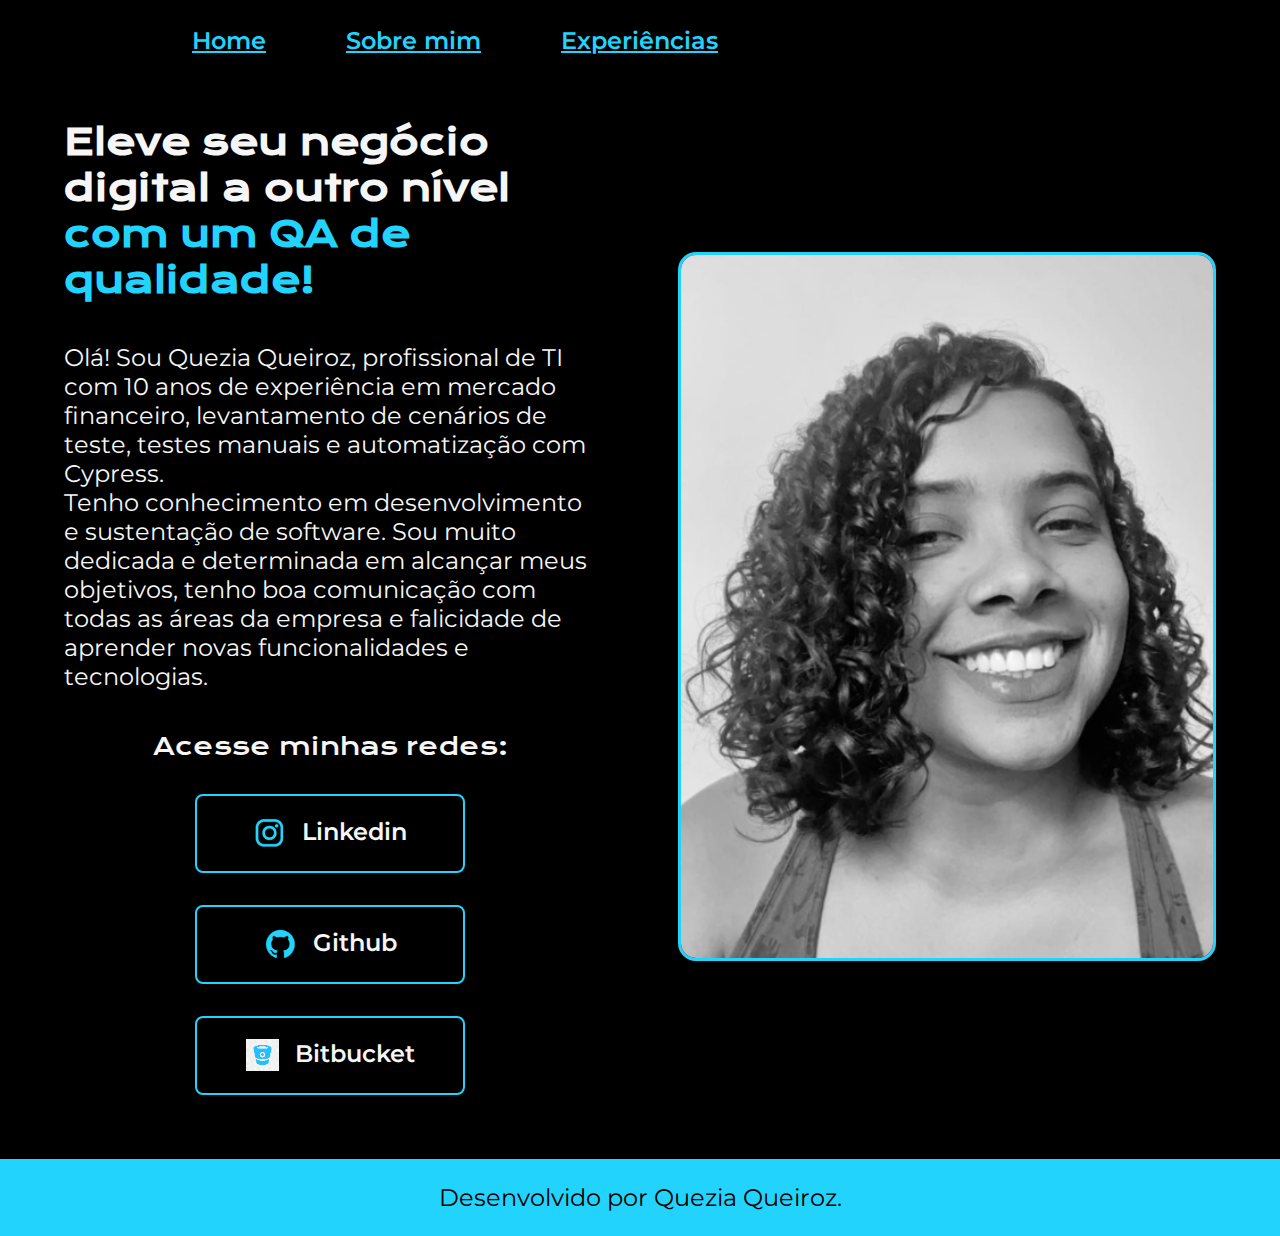
==== index.html @ b25a7604 "Add files via upload" ====
<!DOCTYPE html>
<html>
<head>
<title>Portfolio</title>
<link rel="stylesheet" href="./style/style.css">
</head>
<body>
    <header class="cabecalho" >
          <nav class="cabecalho__menu">
            <a class="cabecalho__menu__link" href="index.html">Home</a>
            <a class="cabecalho__menu__link" href="about.html">Sobre mim</a>
            <a class="cabecalho__menu__link" href="work_experiences.html">Experiências</a>

        </nav>
    </header>
    <main class ="apresentacao">
        <section class ="apresentacao__conteudo">
            <h1 class ="apresentacao__conteudo__titulo">Eleve seu negócio digital a outro nível <strong class ="titulo-destaque">com um QA de qualidade!</strong></h1>
            <p class ="apresentacao__conteudo__titulo__texto"> Olá! Sou Quezia Queiroz, 
            profissional de TI com 10 anos de experiência em mercado financeiro, levantamento de cenários de teste, testes manuais e automatização com Cypress. 
            <br>
            Tenho conhecimento em desenvolvimento e sustentação de software. Sou muito dedicada e determinada em alcançar meus objetivos, tenho boa comunicação com todas as áreas da empresa e falicidade de aprender novas funcionalidades e tecnologias.
            </p>
            <div class="apresentacao__links"> 
                <h2 class ="apresentacao__links__subtitulo">Acesse minhas redes:</h2>
                <a class="apresentacao__links__link" href="https://www.linkedin.com/in/quezia-dos-santos-queiroz-b22449117/">
                    <img src="./assets/instagram.png">
                    Linkedin
                </a>
                <a class="apresentacao__links__link"href="https://github.com/queziaqueiroz">
                    <img src="./assets/github.png">
                    Github
                </a>
                <a class="apresentacao__links__link"href="https://bitbucket.org/queziaqueiroz/">
                    <img src="./assets/bit_resized.png">
                    Bitbucket
                </a>
            </div>
        </section>
        <img class ="apresentacao__image" src="./assets/Quezia.png" alt="">
    </main>
    <footer class="rodape">
        <p>Desenvolvido por Quezia Queiroz.</p>
    </footer>

</body>

</html>
---- style/style.css ----
@import url('https://fonts.googleapis.com/css2?family=Krona+One&family=Montserrat&display=swap');

:root {
    --cor-primaria: #000000;
    --cor-secundaria: #F6F6F6;
    --cor-terciaria: #22D4FD;
    --cor-hover: #272727;

    --fonte-primaria: 'Krona One', sans-serif;
    --font-secundaria: 'Montserrat', sans-serif;

}
* {
    margin: 0;
    padding: 0;
} 

body {
    /*height: 100vh;*/
    box-sizing: border-box;
    background-color: var(--cor-primaria);
    color: var(--cor-secundaria)
}

.titulo-destaque {
    color: var(--cor-terciaria);
}

.cabecalho{
      padding: 2% 0% 0% 15%;
}

.cabecalho__menu {
    display: flex;
    gap: 80px;
}

.cabecalho__menu__link {
    font-family: var(--font-secundaria);
    font-size: 1.5rem;
    font-weight: 600;
    color: var(--cor-terciaria);
}
.apresentacao {
    margin: 5% 5%;
    display: flex;
    align-items: center;
    justify-content: space-between;
    gap: 82px;

}
.apresentacao__conteudo{
    width: 50%;
    display: flex;
    flex-direction: column;
    gap: 40px;
}

.apresentacao__conteudo__titulo{
        font-size: 2.25rem;
        font-family: var(--fonte-primaria);
}

.apresentacao__conteudo__titulo__texto{
    font-size: 1.5rem;
    font-family: var(--font-secundaria);
}

.apresentacao__links__subtitulo{
    font-family:var(--fonte-primaria);
    font-weight: 400;
    font-size: 1.5rem;
}

.apresentacao__links{
    display: flex;
    flex-direction: column;
    justify-content: space-between;
    align-items: center;
    gap: 32px;
}

.apresentacao__links__link {
    /* background-color: #22D4FD; */
    display: flex;
    justify-content: center;
    gap: 16px;
    border: 2px solid var(--cor-terciaria);
    width: 50%;
    text-align: center;
    border-radius: 8px;
    font-size: 1.5rem;
    font-weight: 600;
    padding: 21.5px 0;
    text-decoration: none;
    color: var(--cor-secundaria);
    font-family: var(--font-secundaria);
}

.apresentacao__links__link:hover {
    background-color: var(--cor-hover);
}

.rodape {
    padding: 24px;
    color: var(--cor-primaria);
    background-color: var(--cor-terciaria);
    text-align: center;
    font-family: var(--font-secundaria);
    font-size: 1.5rem;
    font-weight: 400;
}

.apresentacao__image{
    border: 3px solid var(--cor-terciaria);
    border-radius: 18px;
    width: 50%;


}

.apresentacao__experiencia__conteudo{
    width: 615px;
    display: flex;
    flex-direction: column;
    gap: 10px;
}
.apresentacao__experiencia__conteudo__titulo{
        font-size: 2.25rem;
        font-family: var(--fonte-primaria);
        color:#7fc9da;
        gap:5px;
}

.apresentacao__experiencia__conteudo__titulo__cargo{
        font-size: 1.5rem;
        font-family: var(--fonte-primaria);
        gap: 5px;
}

.apresentacao__experiencia__conteudo__titulo__texto{
    font-size: 1rem;
    font-family: var(--font-secundaria);
}

@media (max-width: 1200px) {
     .cabecalho {
        padding: 10%;
    }

    .cabecalho__menu {
        justify-content: center;
    }
    .apresentacao {
        flex-direction: column-reverse;
        padding: 5%;
    }

    .apresentacao__conteudo {
        width: auto;
    }
}
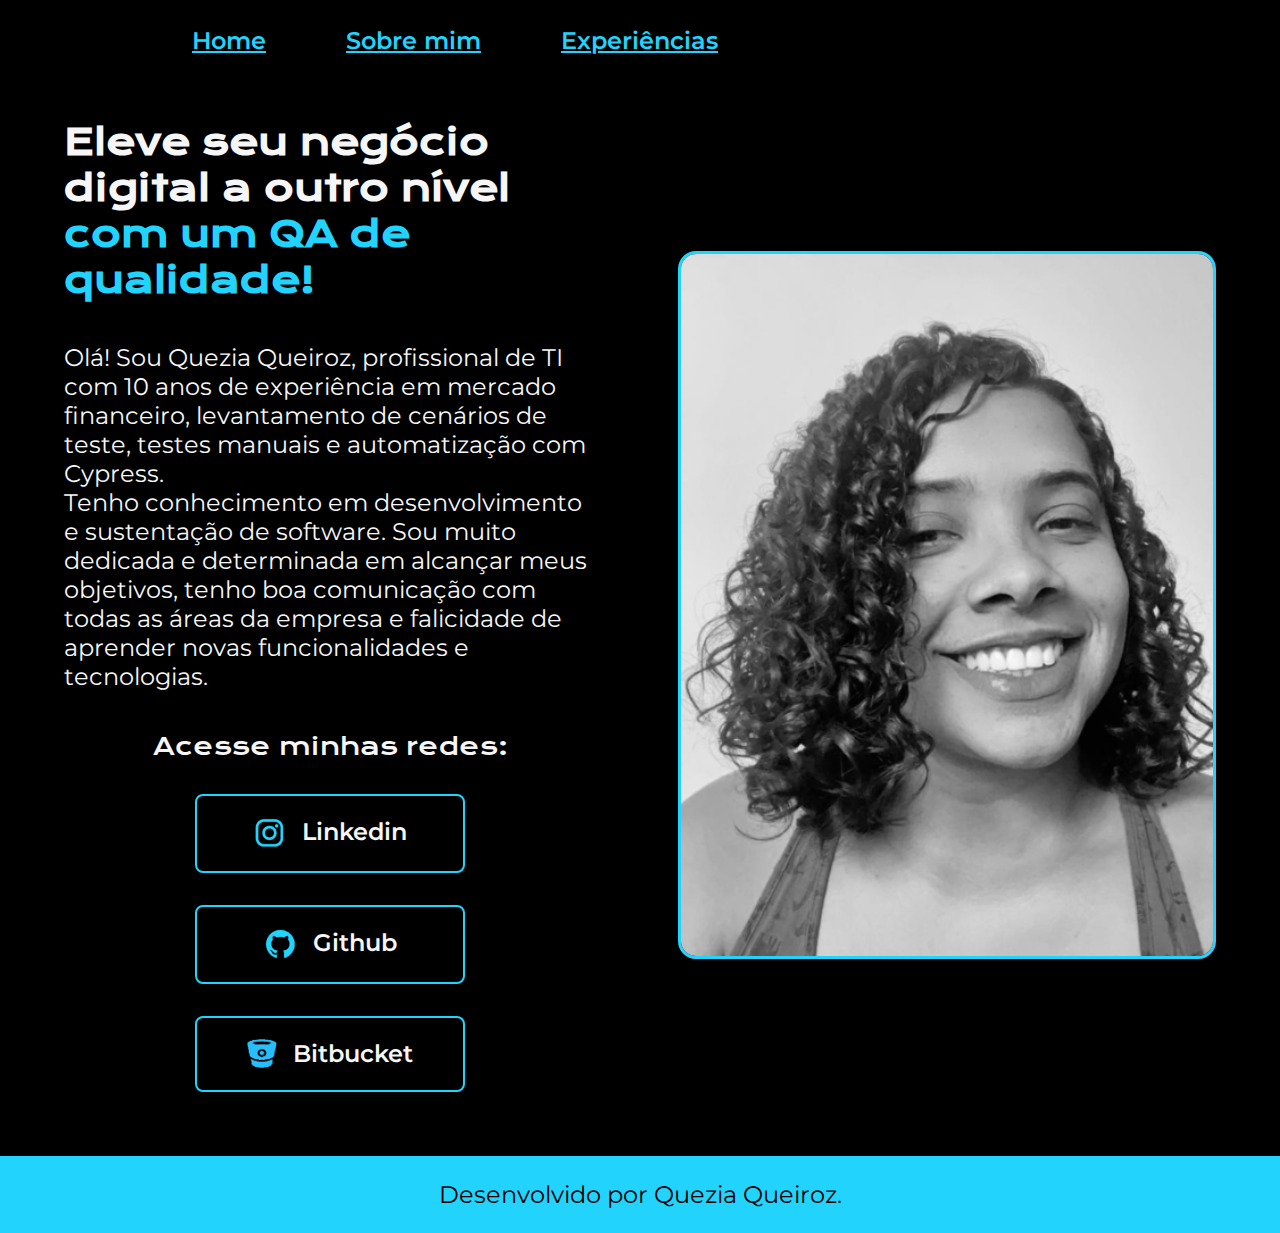
==== commit 24df77ee: "Refatorando about.html" ====
--- a/index.html
+++ b/index.html
@@ -1,8 +1,9 @@
 <!DOCTYPE html>
-<html>
+<html lang="pt-br">
 <head>
-<title>Portfolio</title>
-<link rel="stylesheet" href="./style/style.css">
+    <meta charset="UTF-8">
+    <title>Portfolio</title>
+    <link rel="stylesheet" href="./style/style.css">
 </head>
 <body>
     <header class="cabecalho" >
@@ -14,9 +15,9 @@
         </nav>
     </header>
     <main class ="apresentacao">
-        <section class ="apresentacao__conteudo">
-            <h1 class ="apresentacao__conteudo__titulo">Eleve seu negócio digital a outro nível <strong class ="titulo-destaque">com um QA de qualidade!</strong></h1>
-            <p class ="apresentacao__conteudo__titulo__texto"> Olá! Sou Quezia Queiroz, 
+        <section class="apresentacao__conteudo">
+            <h1 class="apresentacao__conteudo__titulo">Eleve seu negócio digital a outro nível <strong class ="titulo-destaque">com um QA de qualidade!</strong></h1>
+            <p class="apresentacao__conteudo__titulo__texto"> Olá! Sou Quezia Queiroz, 
             profissional de TI com 10 anos de experiência em mercado financeiro, levantamento de cenários de teste, testes manuais e automatização com Cypress. 
             <br>
             Tenho conhecimento em desenvolvimento e sustentação de software. Sou muito dedicada e determinada em alcançar meus objetivos, tenho boa comunicação com todas as áreas da empresa e falicidade de aprender novas funcionalidades e tecnologias.
@@ -32,12 +33,12 @@
                     Github
                 </a>
                 <a class="apresentacao__links__link"href="https://bitbucket.org/queziaqueiroz/">
-                    <img src="./assets/bit_resized.png">
+                    <img src="./assets/bitbucket.png">
                     Bitbucket
                 </a>
             </div>
         </section>
-        <img class ="apresentacao__image" src="./assets/Quezia.png" alt="">
+        <img class="apresentacao__image" src="./assets/Quezia.png" alt="">
     </main>
     <footer class="rodape">
         <p>Desenvolvido por Quezia Queiroz.</p>
--- a/style/style.css
+++ b/style/style.css
@@ -6,6 +6,7 @@
     --cor-secundaria: #F6F6F6;
     --cor-terciaria: #22D4FD;
     --cor-hover: #272727;
+    --cor-quartenaria: #dcdcdc96;
 
     --fonte-primaria: 'Krona One', sans-serif;
     --font-secundaria: 'Montserrat', sans-serif;
@@ -25,6 +26,10 @@
 
 .titulo-destaque {
     color: var(--cor-terciaria);
+}
+
+.texto-destaque{
+    color: var(--cor-quartenaria);
 }
 
 .cabecalho{
@@ -116,12 +121,10 @@
     border: 3px solid var(--cor-terciaria);
     border-radius: 18px;
     width: 50%;
-
-
 }
 
 .apresentacao__experiencia__conteudo{
-    width: 615px;
+    width: 50%;
     display: flex;
     flex-direction: column;
     gap: 10px;
@@ -140,7 +143,7 @@
 }
 
 .apresentacao__experiencia__conteudo__titulo__texto{
-    font-size: 1rem;
+    font-size: 1.5rem;
     font-family: var(--font-secundaria);
 }
 
@@ -160,4 +163,7 @@
     .apresentacao__conteudo {
         width: auto;
     }
+    .apresentacao__experiencia__conteudo{
+        width: auto;
+    }
 }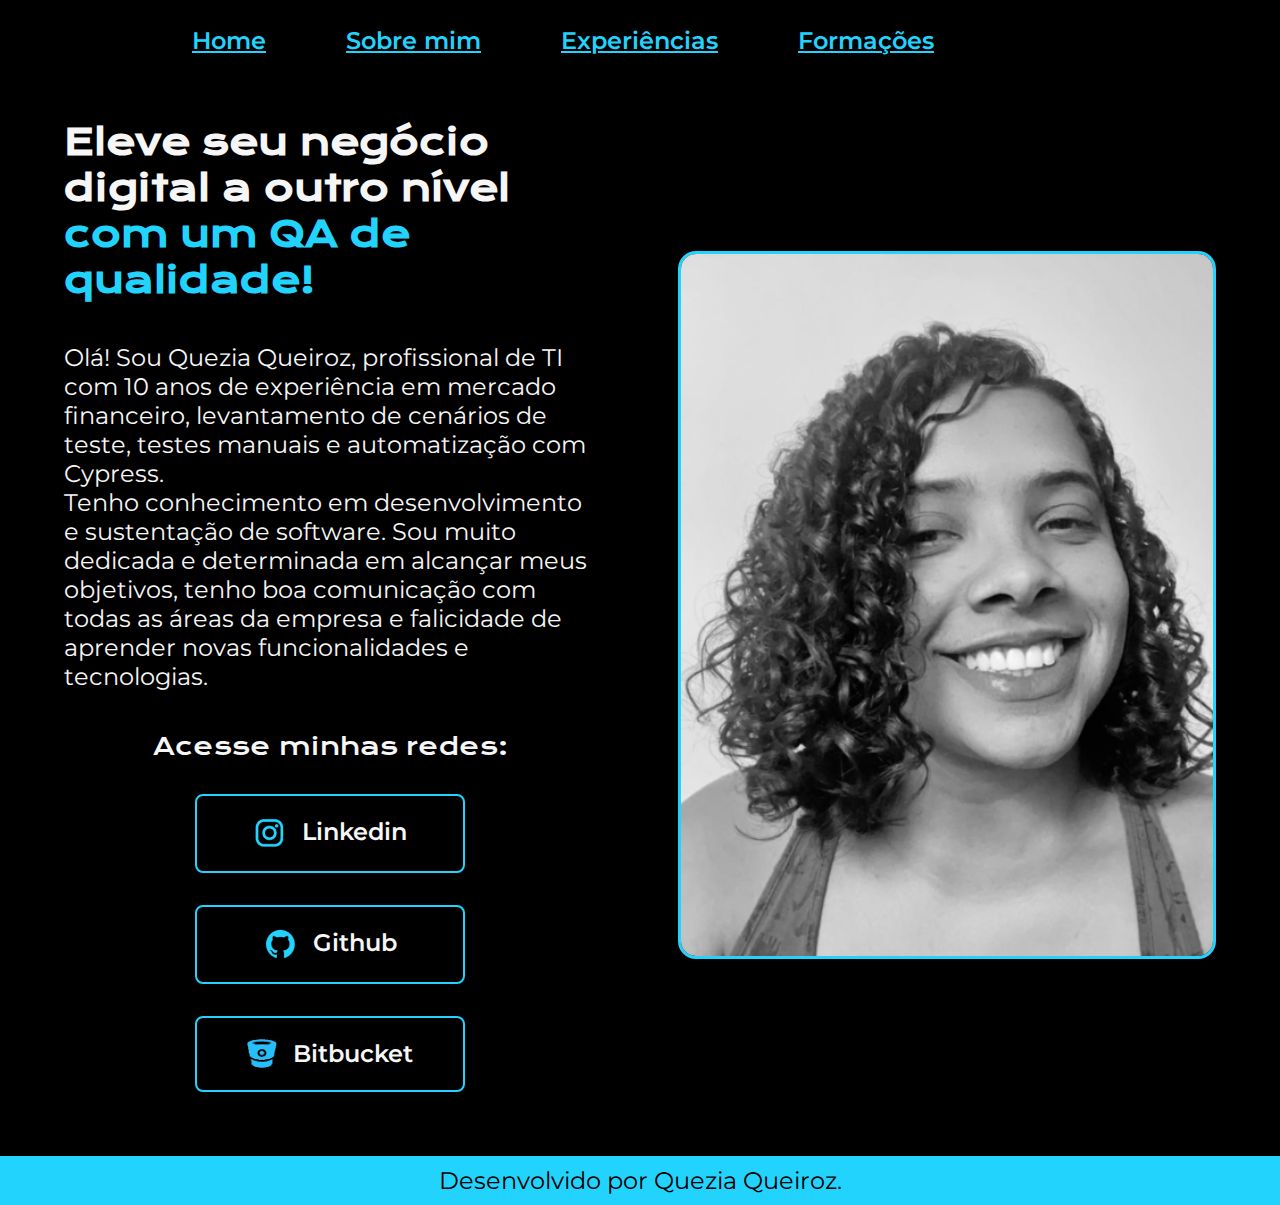
==== commit 327b252a: "criação do education.html" ====
--- a/index.html
+++ b/index.html
@@ -11,8 +11,8 @@
             <a class="cabecalho__menu__link" href="index.html">Home</a>
             <a class="cabecalho__menu__link" href="about.html">Sobre mim</a>
             <a class="cabecalho__menu__link" href="work_experiences.html">Experiências</a>
-
-        </nav>
+            <a class="cabecalho__menu__link" href="education.html">Formações</a>
+          </nav>
     </header>
     <main class ="apresentacao">
         <section class="apresentacao__conteudo">
--- a/style/style.css
+++ b/style/style.css
@@ -108,7 +108,7 @@
 }
 
 .rodape {
-    padding: 24px;
+    padding: 10px;
     color: var(--cor-primaria);
     background-color: var(--cor-terciaria);
     text-align: center;
@@ -146,6 +146,11 @@
     font-size: 1.5rem;
     font-family: var(--font-secundaria);
 }
+.apresentacao__experiencia__conteudo__titulo__curso{
+        font-size: 1.0rem;
+        font-family: var(--fonte-primaria);
+        gap: 5px;
+}
 
 @media (max-width: 1200px) {
      .cabecalho {
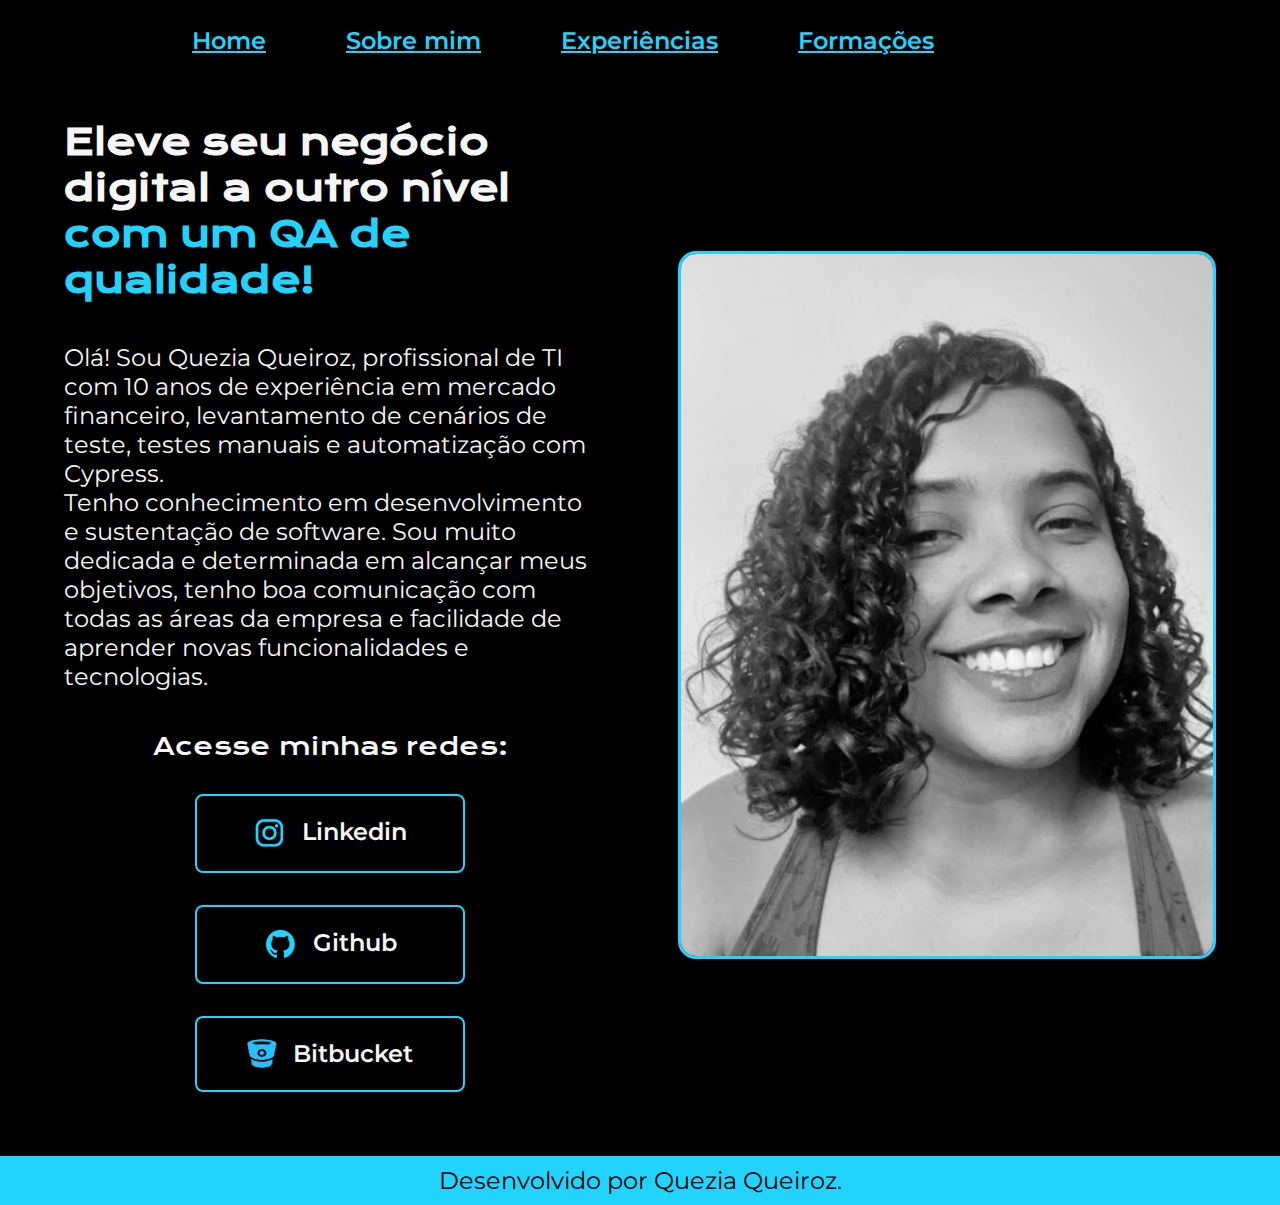
==== commit 2fdf987f: "refatorando index.html" ====
--- a/index.html
+++ b/index.html
@@ -20,7 +20,7 @@
             <p class="apresentacao__conteudo__titulo__texto"> Olá! Sou Quezia Queiroz, 
             profissional de TI com 10 anos de experiência em mercado financeiro, levantamento de cenários de teste, testes manuais e automatização com Cypress. 
             <br>
-            Tenho conhecimento em desenvolvimento e sustentação de software. Sou muito dedicada e determinada em alcançar meus objetivos, tenho boa comunicação com todas as áreas da empresa e falicidade de aprender novas funcionalidades e tecnologias.
+            Tenho conhecimento em desenvolvimento e sustentação de software. Sou muito dedicada e determinada em alcançar meus objetivos, tenho boa comunicação com todas as áreas da empresa e facilidade de aprender novas funcionalidades e tecnologias.
             </p>
             <div class="apresentacao__links"> 
                 <h2 class ="apresentacao__links__subtitulo">Acesse minhas redes:</h2>
--- a/style/style.css
+++ b/style/style.css
@@ -124,7 +124,7 @@
 }
 
 .apresentacao__experiencia__conteudo{
-    width: 50%;
+    width: 100%;
     display: flex;
     flex-direction: column;
     gap: 10px;
